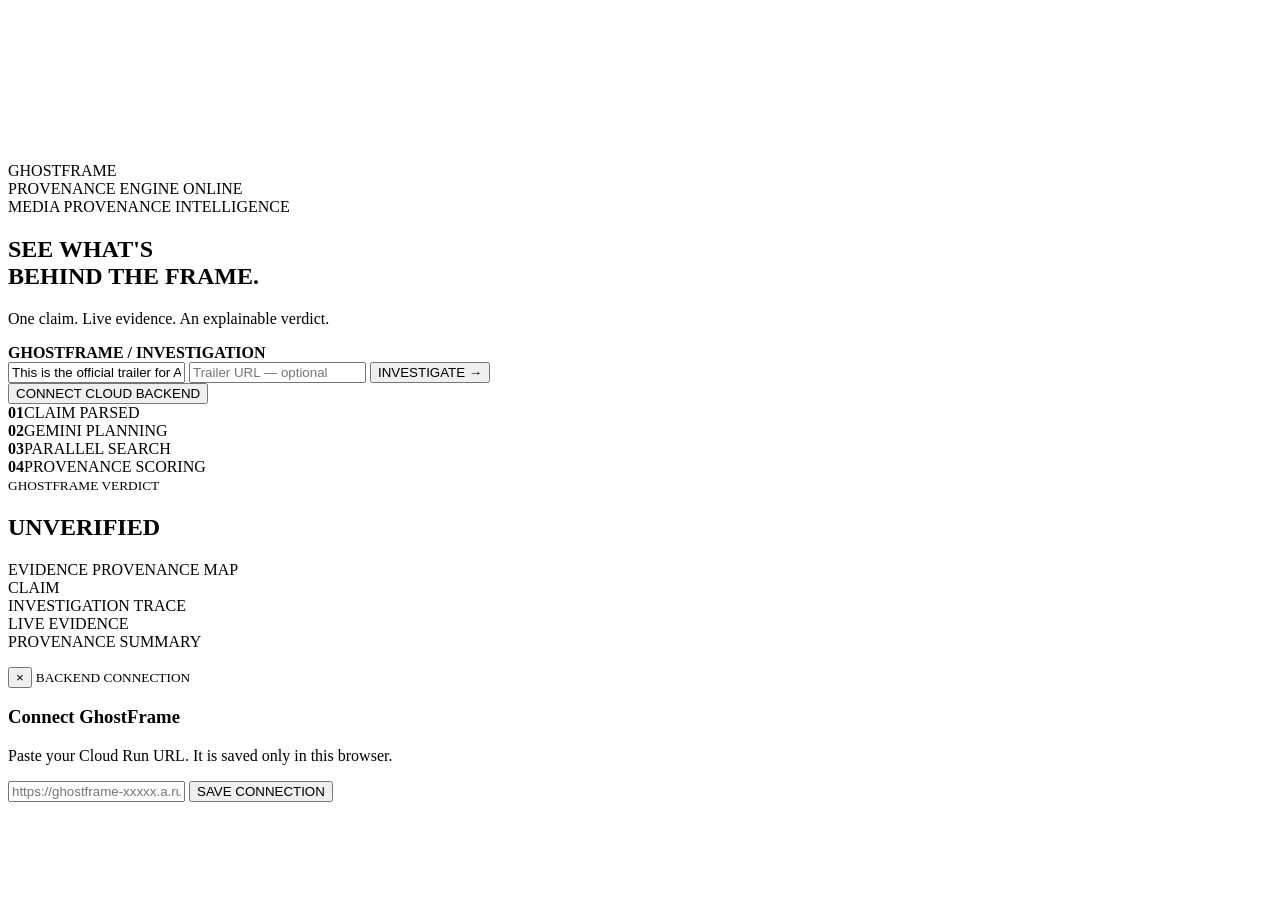
==== index.html @ 21aa5667 "Build cinematic GhostFrame GitHub Pages site" ====
<!doctype html>
<html lang="en">
<head>
<meta charset="utf-8">
<meta name="viewport" content="width=device-width,initial-scale=1">
<meta name="theme-color" content="#050509">
<title>GhostFrame — Media Provenance Intelligence</title>
<link rel="stylesheet" href="./style.css">
</head>
<body>
<canvas id="particles"></canvas>
<div class="noise"></div>
<div class="film-rail left"></div>
<div class="film-rail right"></div>

<header>
  <div class="logo">GHOST<span>FRAME</span></div>
  <div class="system"><i></i> PROVENANCE ENGINE ONLINE</div>
</header>

<main>
  <section class="hero">
    <div class="eyebrow reveal">MEDIA PROVENANCE INTELLIGENCE</div>
    <h1 class="reveal delay1">SEE WHAT'S<br><span>BEHIND THE FRAME.</span></h1>
    <p class="reveal delay2">One claim. Live evidence. An explainable verdict.</p>

    <div class="terminal reveal delay3">
      <div class="terminal-top">
        <span></span><span></span><span></span>
        <b>GHOSTFRAME / INVESTIGATION</b>
      </div>
      <input id="claim" value="This is the official trailer for Avengers: Secret Wars.">
      <input id="mediaUrl" placeholder="Trailer URL — optional">
      <button id="run">INVESTIGATE <strong>→</strong></button>
    </div>

    <button class="connection" id="connection">CONNECT CLOUD BACKEND</button>
  </section>

  <section id="scanner" class="scanner hidden">
    <div class="scan-grid"></div>
    <div class="laser"></div>
    <div class="scanner-core">
      <div class="aperture">
        <div class="aperture-ring r1"></div>
        <div class="aperture-ring r2"></div>
        <div class="aperture-ring r3"></div>
        <div class="eye"></div>
      </div>
      <div class="steps">
        <div class="step active"><b>01</b><span>CLAIM PARSED</span></div>
        <div class="step"><b>02</b><span>GEMINI PLANNING</span></div>
        <div class="step"><b>03</b><span>PARALLEL SEARCH</span></div>
        <div class="step"><b>04</b><span>PROVENANCE SCORING</span></div>
      </div>
    </div>
  </section>

  <section id="results" class="results hidden">
    <div class="verdict-stage">
      <div class="halo"></div>
      <small>GHOSTFRAME VERDICT</small>
      <h2 id="verdict">UNVERIFIED</h2>
      <div id="confidence" class="confidence"></div>
      <p id="summary"></p>
    </div>

    <div class="graph-stage">
      <div class="graph-title">EVIDENCE PROVENANCE MAP</div>
      <div id="graph" class="graph">
        <div class="center-node">CLAIM</div>
      </div>
    </div>

    <div class="columns">
      <article class="panel">
        <label>INVESTIGATION TRACE</label>
        <div id="trace"></div>
      </article>
      <article class="panel">
        <label>LIVE EVIDENCE</label>
        <div id="evidence"></div>
      </article>
    </div>

    <article class="panel provenance">
      <label>PROVENANCE SUMMARY</label>
      <p id="provenance"></p>
    </article>
  </section>
</main>

<div id="modal" class="modal hidden">
  <div class="modal-card">
    <button id="closeModal" class="close">×</button>
    <small>BACKEND CONNECTION</small>
    <h3>Connect GhostFrame</h3>
    <p>Paste your Cloud Run URL. It is saved only in this browser.</p>
    <input id="backendUrl" placeholder="https://ghostframe-xxxxx.a.run.app">
    <button id="saveBackend">SAVE CONNECTION</button>
  </div>
</div>

<script src="./app.js"></script>
</body>
</html>
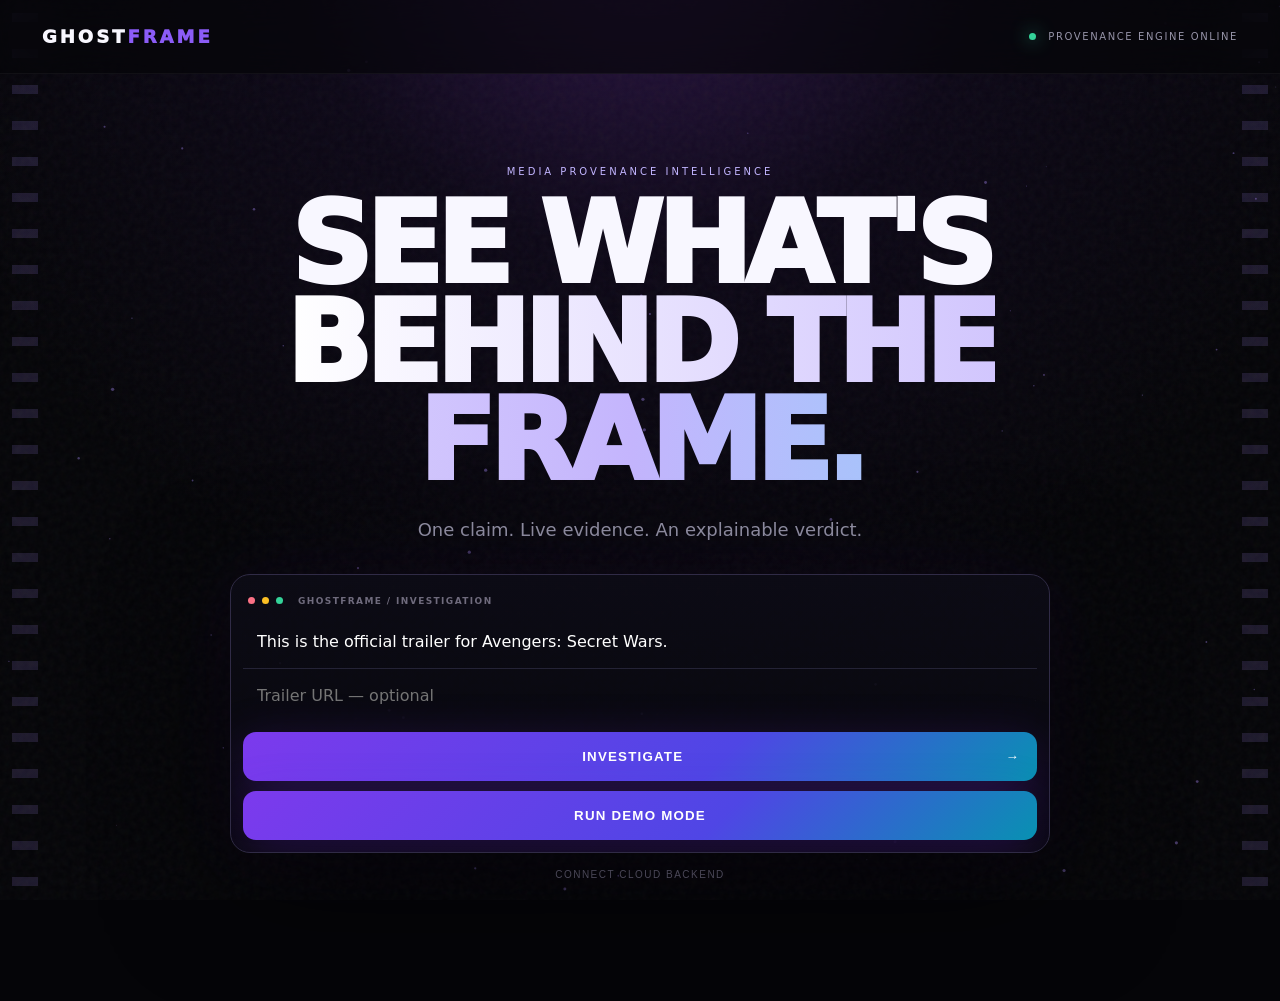
==== commit d16cbec3: "Add GhostFrame demo mode" ====
--- a/index.html
+++ b/index.html
@@ -31,7 +31,7 @@
       </div>
       <input id="claim" value="This is the official trailer for Avengers: Secret Wars.">
       <input id="mediaUrl" placeholder="Trailer URL — optional">
-      <button id="run">INVESTIGATE <strong>→</strong></button>
+      <button id="run">INVESTIGATE <strong>→</strong></button><button id="demoRun" class="demo-btn">RUN DEMO MODE</button>
     </div>
 
     <button class="connection" id="connection">CONNECT CLOUD BACKEND</button>
--- a/style.css
+++ b/style.css
@@ -0,0 +1,11 @@
+:root{--bg:#050508;--panel:#0b0b12;--line:#28283b;--text:#f8f7ff;--muted:#9694a8;--violet:#8b5cf6;--violet2:#5b21b6;--cyan:#22d3ee;--green:#34d399;--red:#fb7185}
+*{box-sizing:border-box}html{scroll-behavior:smooth}body{margin:0;min-height:100vh;background:#050508;color:var(--text);font-family:Inter,ui-sans-serif,system-ui,sans-serif;overflow-x:hidden}#particles{position:fixed;inset:0;width:100%;height:100%;z-index:-4;background:radial-gradient(circle at 50% -12%,#30174c 0,#0d0817 30%,#050508 64%)}.noise{position:fixed;inset:0;z-index:-1;pointer-events:none;opacity:.04;background-image:url("data:image/svg+xml,%3Csvg viewBox='0 0 160 160' xmlns='http://www.w3.org/2000/svg'%3E%3Cfilter id='n'%3E%3CfeTurbulence type='fractalNoise' baseFrequency='.9' numOctaves='4'/%3E%3C/filter%3E%3Crect width='100%25' height='100%25' filter='url(%23n)'/%3E%3C/svg%3E")}.film-rail{position:fixed;top:0;bottom:0;width:26px;z-index:-2;opacity:.15;background:repeating-linear-gradient(to bottom,transparent 0 13px,#a78bfa 13px 22px,transparent 22px 36px);animation:film 4s linear infinite}.film-rail.left{left:12px}.film-rail.right{right:12px}@keyframes film{to{background-position-y:72px}}
+header{height:74px;padding:0 42px;display:flex;align-items:center;justify-content:space-between;border-bottom:1px solid #ffffff0b;background:#050508a8;backdrop-filter:blur(20px);position:sticky;top:0;z-index:20}.logo{font-weight:950;letter-spacing:3px;font-size:18px}.logo span{color:var(--violet)}.system{font-size:10px;letter-spacing:1.6px;color:var(--muted)}.system i{display:inline-block;width:7px;height:7px;border-radius:50%;background:var(--green);margin-right:8px;box-shadow:0 0 18px var(--green);animation:blink 1.5s infinite}@keyframes blink{50%{opacity:.25}}
+main{width:min(1180px,92vw);margin:auto;padding:92px 0 120px}.hero{text-align:center;max-width:940px;margin:auto;min-height:76vh;display:flex;flex-direction:column;justify-content:center}.eyebrow{font-size:10px;letter-spacing:3px;color:#c2b5ff;margin-bottom:18px}.hero h1{font-size:clamp(58px,9vw,112px);line-height:.88;letter-spacing:-6px;margin:0;font-weight:950}.hero h1 span{background:linear-gradient(90deg,#fff 0,#c4b5fd 40%,#67e8f9 76%,#fff);background-size:200% auto;-webkit-background-clip:text;color:transparent;animation:shine 4s linear infinite}@keyframes shine{to{background-position:200% center}}.hero>p{color:var(--muted);font-size:18px;margin:28px auto 34px}.reveal{opacity:0;transform:translateY(18px);animation:reveal .8s ease forwards}.delay1{animation-delay:.1s}.delay2{animation-delay:.22s}.delay3{animation-delay:.34s}@keyframes reveal{to{opacity:1;transform:none}}
+.terminal{max-width:820px;margin:auto;width:100%;padding:12px;border:1px solid #302b46;border-radius:20px;background:linear-gradient(180deg,#0d0c16e8,#08080de8);box-shadow:0 30px 120px #000a,0 0 80px #7c3aed16;position:relative;overflow:hidden}.terminal:before{content:"";position:absolute;inset:-1px;background:linear-gradient(90deg,transparent,#8b5cf633,transparent);transform:translateX(-100%);animation:sweep 5s infinite}@keyframes sweep{50%,100%{transform:translateX(100%)}}.terminal-top{height:28px;display:flex;align-items:center;gap:7px;padding:0 5px;position:relative;z-index:1}.terminal-top span{width:7px;height:7px;border-radius:50%;background:#343141}.terminal-top span:first-child{background:#fb7185}.terminal-top span:nth-child(2){background:#fbbf24}.terminal-top span:nth-child(3){background:#34d399}.terminal-top b{font-size:9px;letter-spacing:1.4px;color:#6f6b7d;margin-left:8px}.terminal input,.modal input{position:relative;z-index:1;width:100%;border:0;border-bottom:1px solid #242336;background:transparent;color:#fff;padding:17px 14px;outline:none;font:inherit}.terminal input:last-of-type{border-bottom:0}.terminal button,.modal-card>button:last-child{position:relative;z-index:1;width:100%;margin-top:10px;border:0;border-radius:13px;padding:17px;background:linear-gradient(135deg,#7c3aed,#4f46e5 60%,#0891b2);color:#fff;font-weight:900;letter-spacing:1.2px;cursor:pointer;box-shadow:0 14px 50px #6d28d94a;transition:.25s}.terminal button:hover{transform:translateY(-2px);box-shadow:0 18px 70px #6d28d970}.terminal button strong{float:right}.connection{margin-top:15px;border:0;background:transparent;color:#777489;font-size:10px;letter-spacing:1.5px;cursor:pointer}
+.hidden{display:none!important}.scanner{height:460px;margin:20px auto 0;border:1px solid #27273a;border-radius:24px;position:relative;overflow:hidden;background:#08080ed9;box-shadow:0 30px 100px #0008}.scan-grid{position:absolute;inset:0;background-image:linear-gradient(#ffffff08 1px,transparent 1px),linear-gradient(90deg,#ffffff08 1px,transparent 1px);background-size:38px 38px;perspective:800px}.laser{position:absolute;left:0;right:0;height:2px;background:linear-gradient(90deg,transparent,#22d3ee,#a78bfa,transparent);box-shadow:0 0 28px #22d3ee;animation:laser 2.2s linear infinite}@keyframes laser{from{top:-2%}to{top:102%}}.scanner-core{height:100%;display:grid;grid-template-columns:1fr 1fr;align-items:center;padding:50px}.aperture{position:relative;width:230px;height:230px;margin:auto}.aperture-ring{position:absolute;border:1px solid #8b5cf680;border-radius:50%;inset:0;animation:spin 8s linear infinite}.aperture-ring.r2{inset:28px;border-style:dashed;animation-direction:reverse;animation-duration:5s}.aperture-ring.r3{inset:64px;animation-duration:3s}.eye{position:absolute;inset:92px;border-radius:50%;background:#67e8f9;box-shadow:0 0 20px #67e8f9,0 0 70px #8b5cf6;animation:pulse 1.5s infinite}@keyframes spin{to{transform:rotate(360deg)}}@keyframes pulse{50%{transform:scale(.65);opacity:.55}}.steps{display:flex;flex-direction:column;gap:20px}.step{display:flex;gap:18px;align-items:center;color:#5f5d70;font:12px ui-monospace,monospace;letter-spacing:1.2px;transition:.35s}.step b{display:grid;place-items:center;width:36px;height:36px;border:1px solid #2b2a3b;border-radius:50%}.step.active{color:#d9d4ff}.step.active b{border-color:#8b5cf6;color:#c4b5fd;box-shadow:0 0 22px #8b5cf640}
+.results{margin-top:55px}.verdict-stage{text-align:center;position:relative;padding:65px 20px;border-top:1px solid #ffffff10;border-bottom:1px solid #ffffff10;overflow:hidden}.halo{position:absolute;width:360px;height:360px;border-radius:50%;left:50%;top:50%;transform:translate(-50%,-50%);background:radial-gradient(circle,#8b5cf622,transparent 65%);animation:halo 3s ease-in-out infinite}@keyframes halo{50%{transform:translate(-50%,-50%) scale(1.25);opacity:.5}}.verdict-stage small{position:relative;font-size:10px;letter-spacing:2px;color:var(--muted)}.verdict-stage h2{position:relative;font-size:clamp(48px,8vw,96px);letter-spacing:-4px;margin:8px 0 3px;animation:verdictIn .8s cubic-bezier(.2,.8,.2,1)}@keyframes verdictIn{from{filter:blur(20px);transform:scale(1.25);opacity:0}}.confidence{position:relative;color:var(--muted)}.verdict-stage p{position:relative;max-width:780px;margin:22px auto 0;color:#c9c6d6;line-height:1.7}
+.graph-stage{margin-top:18px;border:1px solid var(--line);border-radius:20px;background:#090910bf;overflow:hidden;padding:18px}.graph-title{font-size:10px;color:#8d899e;letter-spacing:1.6px}.graph{height:340px;position:relative;background-image:radial-gradient(circle at center,#8b5cf60c,transparent 50%)}.center-node,.e-node{position:absolute;border:1px solid #484263;background:#11101b;border-radius:999px;padding:10px 14px;font-size:10px;letter-spacing:1px;box-shadow:0 0 30px #8b5cf618}.center-node{left:50%;top:50%;transform:translate(-50%,-50%);border-color:#8b5cf6;color:#d8ccff;box-shadow:0 0 35px #8b5cf644}.e-node{animation:nodeIn .65s ease both}.e-node.support{border-color:#34d39988;color:#86efac}.e-node.contradiction{border-color:#fb718588;color:#fda4af}.e-node.neutral{color:#b5b2c2}@keyframes nodeIn{from{opacity:0;transform:scale(.6)}}.connector{position:absolute;height:1px;background:linear-gradient(90deg,#8b5cf666,transparent);transform-origin:0 0;opacity:.7}
+.columns{display:grid;grid-template-columns:.75fr 1.25fr;gap:18px;margin-top:18px}.panel{border:1px solid var(--line);border-radius:18px;background:#0b0b12d9;padding:22px;backdrop-filter:blur(16px)}.panel label{display:block;font-size:10px;letter-spacing:1.8px;color:#8f8c9e;margin-bottom:15px}.trace-item{display:flex;gap:13px;padding:14px 0;border-bottom:1px solid #1f1f2c;animation:slide .5s ease both}.trace-item b{color:#8b5cf6;font:11px ui-monospace,monospace}@keyframes slide{from{opacity:0;transform:translateX(-14px)}}.source{padding:15px 0;border-bottom:1px solid #1f1f2c;animation:sourceIn .5s ease both}.source a{color:#ded9ff;text-decoration:none;font-weight:800}.source p{color:var(--muted);line-height:1.55;margin:7px 0 0;font-size:13px}.pill{font-size:8px;letter-spacing:1px;padding:4px 7px;border-radius:999px;background:#211b35;color:#c4b5fd;margin-left:7px}@keyframes sourceIn{from{opacity:0;transform:translateY(12px)}}.provenance{margin-top:18px}.provenance p{color:#c7c3d3;line-height:1.7}
+.modal{position:fixed;inset:0;background:#000b;backdrop-filter:blur(12px);z-index:50;display:grid;place-items:center;padding:20px}.modal-card{width:min(520px,92vw);border:1px solid #37324a;border-radius:20px;background:#0b0a12;padding:26px;box-shadow:0 40px 120px #000}.modal-card small{font-size:9px;letter-spacing:2px;color:#8b5cf6}.modal-card h3{font-size:28px;margin:8px 0}.modal-card p{color:var(--muted);line-height:1.5}.close{float:right;border:0;background:transparent;color:#aaa;font-size:25px;cursor:pointer}
+@media(max-width:800px){header{padding:0 20px}.system{display:none}.hero h1{letter-spacing:-3px}.scanner-core{grid-template-columns:1fr;padding:24px}.aperture{width:150px;height:150px}.eye{inset:60px}.columns{grid-template-columns:1fr}.film-rail{display:none}}
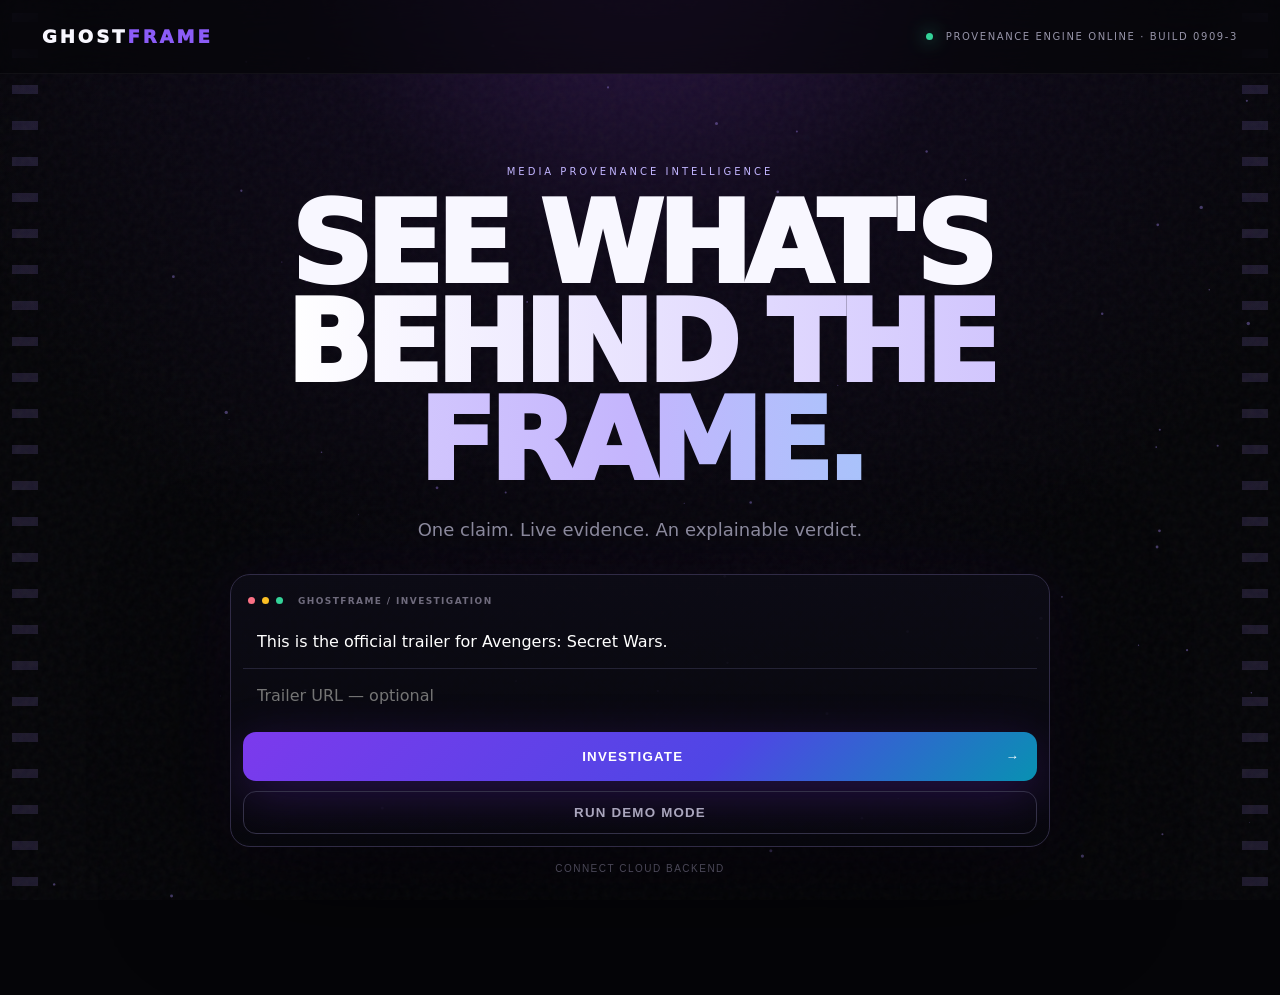
==== commit 339ced98: "Add visible GhostFrame build marker" ====
--- a/index.html
+++ b/index.html
@@ -15,7 +15,7 @@
 
 <header>
   <div class="logo">GHOST<span>FRAME</span></div>
-  <div class="system"><i></i> PROVENANCE ENGINE ONLINE</div>
+  <div class="system"><i></i> PROVENANCE ENGINE ONLINE · BUILD 0909-3</div>
 </header>
 
 <main>
--- a/style.css
+++ b/style.css
@@ -8,4 +8,5 @@
 .graph-stage{margin-top:18px;border:1px solid var(--line);border-radius:20px;background:#090910bf;overflow:hidden;padding:18px}.graph-title{font-size:10px;color:#8d899e;letter-spacing:1.6px}.graph{height:340px;position:relative;background-image:radial-gradient(circle at center,#8b5cf60c,transparent 50%)}.center-node,.e-node{position:absolute;border:1px solid #484263;background:#11101b;border-radius:999px;padding:10px 14px;font-size:10px;letter-spacing:1px;box-shadow:0 0 30px #8b5cf618}.center-node{left:50%;top:50%;transform:translate(-50%,-50%);border-color:#8b5cf6;color:#d8ccff;box-shadow:0 0 35px #8b5cf644}.e-node{animation:nodeIn .65s ease both}.e-node.support{border-color:#34d39988;color:#86efac}.e-node.contradiction{border-color:#fb718588;color:#fda4af}.e-node.neutral{color:#b5b2c2}@keyframes nodeIn{from{opacity:0;transform:scale(.6)}}.connector{position:absolute;height:1px;background:linear-gradient(90deg,#8b5cf666,transparent);transform-origin:0 0;opacity:.7}
 .columns{display:grid;grid-template-columns:.75fr 1.25fr;gap:18px;margin-top:18px}.panel{border:1px solid var(--line);border-radius:18px;background:#0b0b12d9;padding:22px;backdrop-filter:blur(16px)}.panel label{display:block;font-size:10px;letter-spacing:1.8px;color:#8f8c9e;margin-bottom:15px}.trace-item{display:flex;gap:13px;padding:14px 0;border-bottom:1px solid #1f1f2c;animation:slide .5s ease both}.trace-item b{color:#8b5cf6;font:11px ui-monospace,monospace}@keyframes slide{from{opacity:0;transform:translateX(-14px)}}.source{padding:15px 0;border-bottom:1px solid #1f1f2c;animation:sourceIn .5s ease both}.source a{color:#ded9ff;text-decoration:none;font-weight:800}.source p{color:var(--muted);line-height:1.55;margin:7px 0 0;font-size:13px}.pill{font-size:8px;letter-spacing:1px;padding:4px 7px;border-radius:999px;background:#211b35;color:#c4b5fd;margin-left:7px}@keyframes sourceIn{from{opacity:0;transform:translateY(12px)}}.provenance{margin-top:18px}.provenance p{color:#c7c3d3;line-height:1.7}
 .modal{position:fixed;inset:0;background:#000b;backdrop-filter:blur(12px);z-index:50;display:grid;place-items:center;padding:20px}.modal-card{width:min(520px,92vw);border:1px solid #37324a;border-radius:20px;background:#0b0a12;padding:26px;box-shadow:0 40px 120px #000}.modal-card small{font-size:9px;letter-spacing:2px;color:#8b5cf6}.modal-card h3{font-size:28px;margin:8px 0}.modal-card p{color:var(--muted);line-height:1.5}.close{float:right;border:0;background:transparent;color:#aaa;font-size:25px;cursor:pointer}
-@media(max-width:800px){header{padding:0 20px}.system{display:none}.hero h1{letter-spacing:-3px}.scanner-core{grid-template-columns:1fr;padding:24px}.aperture{width:150px;height:150px}.eye{inset:60px}.columns{grid-template-columns:1fr}.film-rail{display:none}}+@media(max-width:800px){header{padding:0 20px}.system{display:none}.hero h1{letter-spacing:-3px}.scanner-core{grid-template-columns:1fr;padding:24px}.aperture{width:150px;height:150px}.eye{inset:60px}.columns{grid-template-columns:1fr}.film-rail{display:none}}
+.demo-btn{position:relative;z-index:1;width:100%;margin-top:8px;border:1px solid #343148!important;background:transparent!important;color:#aaa6bd!important;box-shadow:none!important;padding:13px!important}.demo-btn:hover{color:#fff!important;border-color:#8b5cf6!important}.demo-badge{display:inline-block;margin-left:8px;padding:3px 6px;border-radius:999px;background:#2b2144;color:#c4b5fd;font-size:8px;letter-spacing:1px}
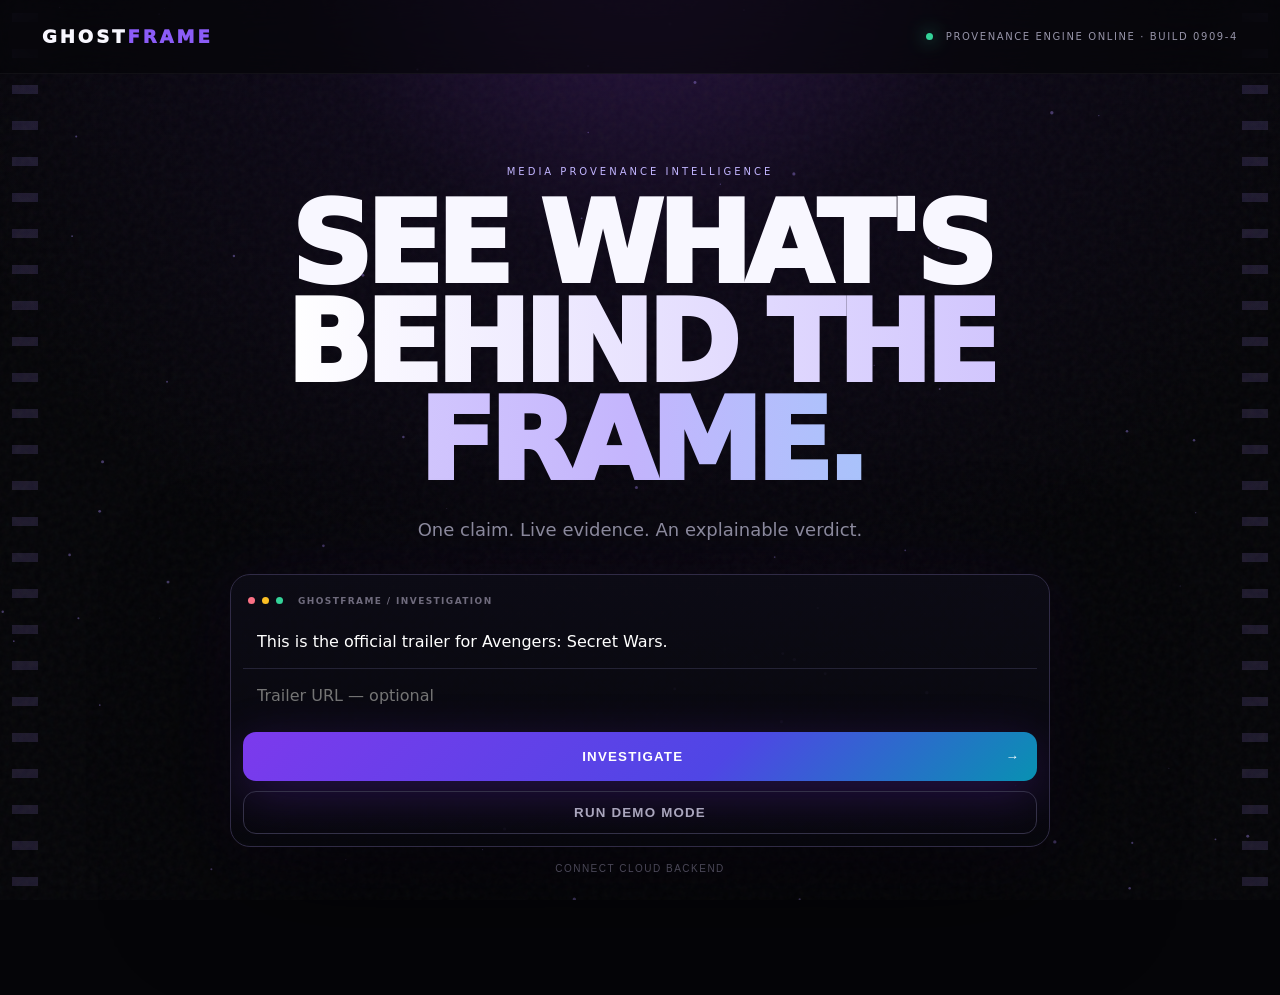
==== commit 27cf04bb: "Make GhostFrame demo self-contained and cache-safe" ====
--- a/index.html
+++ b/index.html
@@ -5,7 +5,7 @@
 <meta name="viewport" content="width=device-width,initial-scale=1">
 <meta name="theme-color" content="#050509">
 <title>GhostFrame — Media Provenance Intelligence</title>
-<link rel="stylesheet" href="./style.css">
+<link rel="stylesheet" href="./style.css?v=0909-4">
 </head>
 <body>
 <canvas id="particles"></canvas>
@@ -15,7 +15,7 @@
 
 <header>
   <div class="logo">GHOST<span>FRAME</span></div>
-  <div class="system"><i></i> PROVENANCE ENGINE ONLINE · BUILD 0909-3</div>
+  <div class="system"><i></i> PROVENANCE ENGINE ONLINE · BUILD 0909-4</div>
 </header>
 
 <main>
@@ -31,7 +31,7 @@
       </div>
       <input id="claim" value="This is the official trailer for Avengers: Secret Wars.">
       <input id="mediaUrl" placeholder="Trailer URL — optional">
-      <button id="run">INVESTIGATE <strong>→</strong></button><button id="demoRun" class="demo-btn">RUN DEMO MODE</button>
+      <button id="run">INVESTIGATE <strong>→</strong></button><button id="demoRun" class="demo-btn" type="button" onclick="runGhostFrameDemoFallback(event)">RUN DEMO MODE</button>
     </div>
 
     <button class="connection" id="connection">CONNECT CLOUD BACKEND</button>
@@ -101,6 +101,49 @@
   </div>
 </div>
 
-<script src="./app.js"></script>
+<script src="./app.js?v=0909-4"></script>
+<script>
+function runGhostFrameDemoFallback(event){
+  if(event){event.preventDefault();event.stopPropagation();}
+  const byId=(id)=>document.getElementById(id);
+  const btn=byId("demoRun"),scanner=byId("scanner"),results=byId("results");
+  if(!btn||!scanner||!results){alert("GhostFrame UI did not load correctly. Refresh the page.");return false;}
+  btn.disabled=true;
+  btn.textContent="ANALYZING DEMO...";
+  results.classList.add("hidden");
+  scanner.classList.remove("hidden");
+  scanner.scrollIntoView({behavior:"smooth",block:"center"});
+  const steps=Array.from(document.querySelectorAll(".step"));
+  steps.forEach((s,i)=>{
+    s.classList.remove("active");
+    setTimeout(()=>s.classList.add("active"),i*450);
+  });
+  setTimeout(()=>{
+    byId("verdict").textContent="LIKELY UNOFFICIAL";
+    byId("verdict").style.color="#fb7185";
+    byId("confidence").textContent="CONFIDENCE 94%  ·  SUPPORT 1  ·  CONTRADICTION 8";
+    byId("summary").textContent="The available provenance signals do not support this as an official studio trailer. The strongest signals point to unofficial or concept-trailer circulation.";
+    byId("trace").innerHTML=[
+      "Has Marvel Studios officially released this trailer?",
+      "Do reputable entertainment outlets confirm the release?",
+      "Are circulating uploads labeled concept, fan-made, or unofficial?",
+      "Does the media trace back to an official studio source?"
+    ].map((q,i)=>'<div class="trace-item"><b>0'+(i+1)+'</b><span>'+q+'</span></div>').join("");
+    byId("evidence").innerHTML=
+      '<div class="source"><a href="https://www.marvel.com/" target="_blank" rel="noopener">Marvel official channels</a><span class="pill">OFFICIAL</span><p>No matching official trailer release is demonstrated in this demo dataset.</p></div>'+
+      '<div class="source"><a href="https://variety.com/" target="_blank" rel="noopener">Major entertainment reporting</a><span class="pill">REPUTABLE</span><p>Reputable reporting is checked for confirmation of an official release.</p></div>'+
+      '<div class="source"><a href="#" onclick="return false;">Concept / fan trailer signals</a><span class="pill">WEB</span><p>Circulating uploads may use labels such as concept trailer, fan-made, unofficial, or AI-generated.</p></div>';
+    byId("provenance").textContent="DEMO DATA — GhostFrame compares claim wording, source authority, publication context, contradictory language, and provenance signals. Connect the live backend for real-time verification.";
+    const g=byId("graph");
+    g.innerHTML='<div class="center-node">CLAIM</div><div class="e-node contradiction" style="left:12%;top:25%">OFFICIAL</div><div class="e-node neutral" style="right:12%;top:25%">REPUTABLE</div><div class="e-node contradiction" style="left:40%;bottom:12%">WEB SIGNALS</div>';
+    scanner.classList.add("hidden");
+    results.classList.remove("hidden");
+    btn.disabled=false;
+    btn.textContent="RUN DEMO MODE";
+    results.scrollIntoView({behavior:"smooth",block:"start"});
+  },2200);
+  return false;
+}
+</script>
 </body>
 </html>
